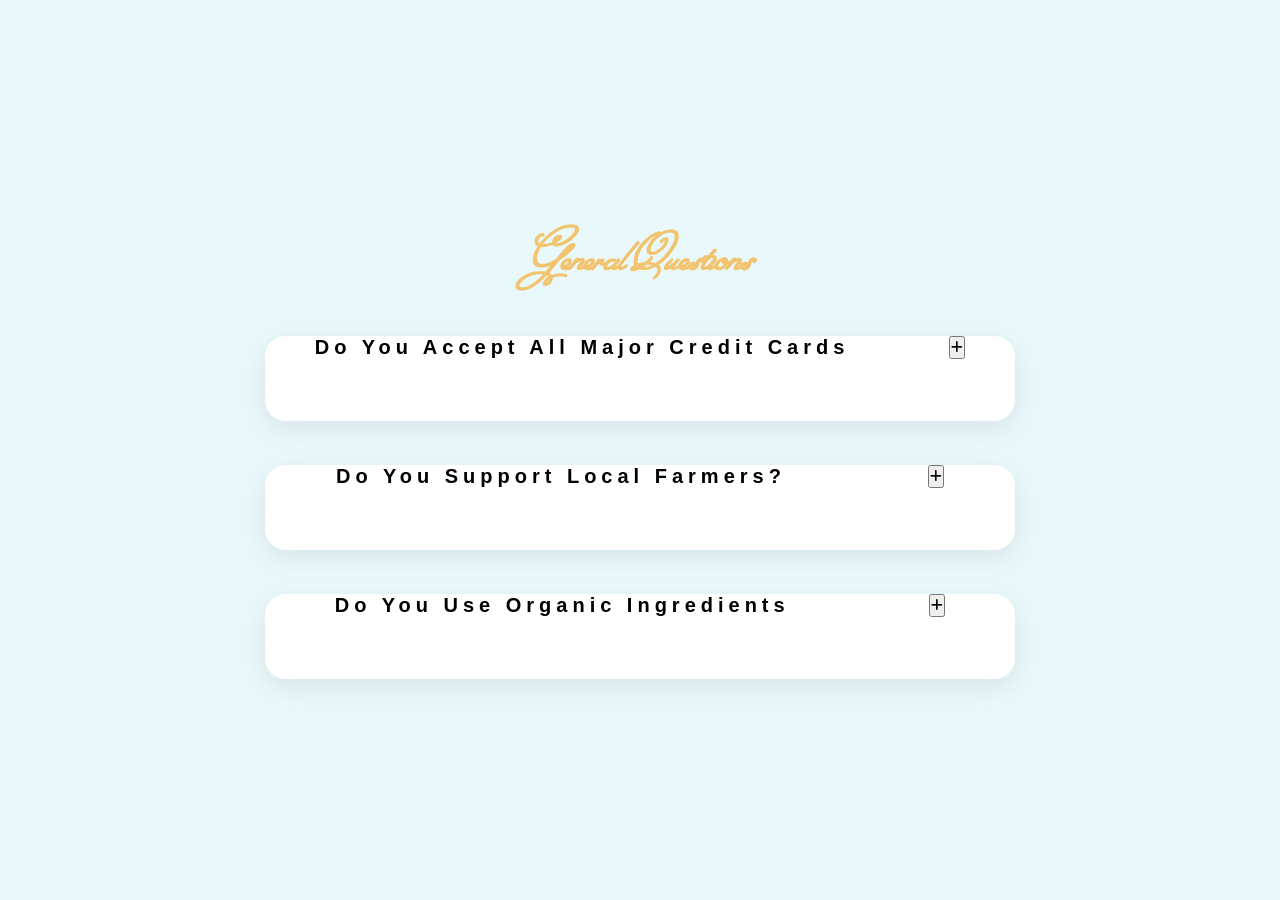
==== Questions/index.html @ eb2daeec "Questions Unfinished" ====
<!DOCTYPE html>
<html lang="en">
<head>
    <meta charset="UTF-8">
    <meta name="viewport" content="width=device-width, initial-scale=1.0">
    <title>Questions</title>
    <link rel="stylesheet" href="styles.css">
    <link rel="stylesheet" href="https://cdnjs.cloudflare.com/ajax/libs/font-awesome/6.5.1/css/all.min.css">
</head>
<body>
    <h1 class="title">General Questions</h1>
    <div class="question-container">
        <div class="title-btn">
            <h1>Do You Accept All Major Credit Cards</h1>
            <button class="open-btn"><i class="fa-solid fa-plus"></i></button>
        </div>
        <p>Lorem ipsum dolor sit amet consectetur adipisicing elit. Odit inventore, doloremque praesentium esse perspiciatis perferendis delectus unde, quasi a corrupti, provident illum et impedit vero velit quibusdam. Ad, consequuntur dignissimos.</p>
    </div>
    <div class="question-container">
        <div class="title-btn">
            <h1>Do You Support Local Farmers?</h1>
            <button class="open-btn"><i class="fa-solid fa-plus"></i></button>
        </div>
        <p>Lorem ipsum dolor sit amet consectetur adipisicing elit. Odit inventore, doloremque praesentium esse perspiciatis perferendis delectus unde, quasi a corrupti, provident illum et impedit vero velit quibusdam. Ad, consequuntur dignissimos.</p>
    </div>
    <div class="question-container">
        <div class="title-btn">
            <h1>Do You Use Organic Ingredients</h1>
            <button class="open-btn"><i class="fa-solid fa-plus"></i></button>
        </div>
        <p>Lorem ipsum dolor sit amet consectetur adipisicing elit. Odit inventore, doloremque praesentium esse perspiciatis perferendis delectus unde, quasi a corrupti, provident illum et impedit vero velit quibusdam. Ad, consequuntur dignissimos.</p>
    </div>
</body>
<script src="index.js"></script>
</html>
---- Questions/styles.css ----
@import url('https://fonts.googleapis.com/css2?family=Montserrat:ital,wght@0,100..900;1,100..900&display=swap');
@import url('https://fonts.googleapis.com/css2?family=Miss+Fajardose&display=swap');

*{
    box-sizing: border-box;
    padding:0;
    margin:0;
}

body{
    min-width: 100vw;
    min-height: 100vh;
    display: flex;
    justify-content: center;
    align-items: center;
    flex-direction: column;
    background-color: rgb(233, 248, 250);
}

.title{
    font-size: 3.5rem;
    font-family: 'Miss Fajardose',sans-serif;
    color:rgb(242, 196, 112);
}

.question-container{
    font-family: 'Monsterrat',sans-serif;
    margin-top:2.75em;
    width: 750px;
    height: 85px;
    background-color: #fff;
    display: flex;
    flex-direction: column;
    align-items: center;
    border-radius: 1.3em;
    box-shadow: rgba(149, 157, 165, 0.2) 0px 8px 24px;
}

.question-container h1{
    font-size: 1.25rem;
    letter-spacing: 0.25em;
}

.question-container .title-btn{
    display: flex;
    width: 100%;
    justify-content: space-around;
}

.question-container p{
    display: none;
}
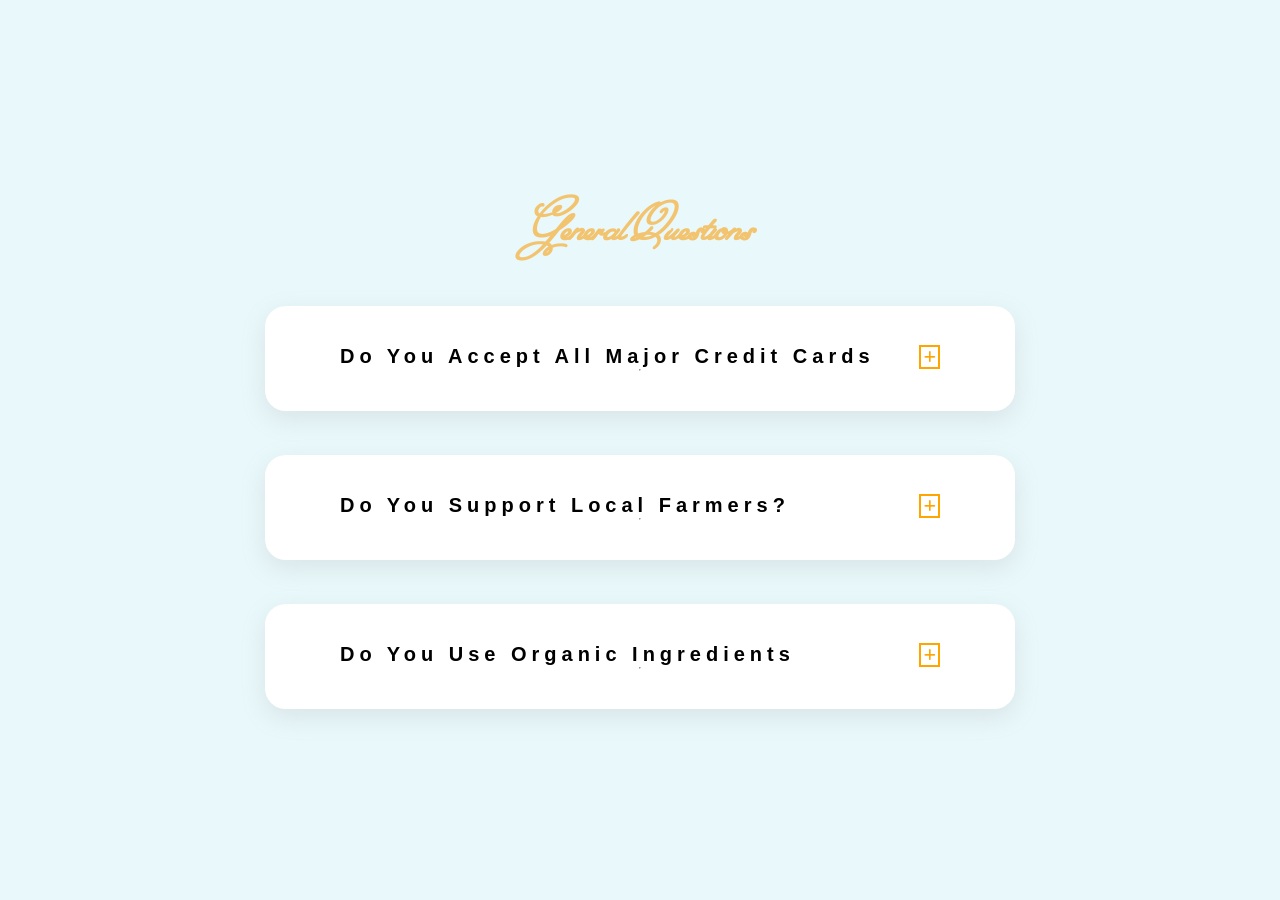
==== commit a0bf565a: "Questions Finished" ====
--- a/Questions/index.html
+++ b/Questions/index.html
@@ -10,24 +10,27 @@
 <body>
     <h1 class="title">General Questions</h1>
     <div class="question-container">
-        <div class="title-btn">
+        <div class="title-btn" id="title-container">
             <h1>Do You Accept All Major Credit Cards</h1>
-            <button class="open-btn"><i class="fa-solid fa-plus"></i></button>
+            <button class="open-btn" id="open-btn"><i class="fa-solid fa-plus"></i></button>
         </div>
+        <hr>
         <p>Lorem ipsum dolor sit amet consectetur adipisicing elit. Odit inventore, doloremque praesentium esse perspiciatis perferendis delectus unde, quasi a corrupti, provident illum et impedit vero velit quibusdam. Ad, consequuntur dignissimos.</p>
     </div>
     <div class="question-container">
         <div class="title-btn">
             <h1>Do You Support Local Farmers?</h1>
-            <button class="open-btn"><i class="fa-solid fa-plus"></i></button>
+            <button class="open-btn" id="open-btn"><i class="fa-solid fa-plus"></i></button>
         </div>
+        <hr>
         <p>Lorem ipsum dolor sit amet consectetur adipisicing elit. Odit inventore, doloremque praesentium esse perspiciatis perferendis delectus unde, quasi a corrupti, provident illum et impedit vero velit quibusdam. Ad, consequuntur dignissimos.</p>
     </div>
     <div class="question-container">
         <div class="title-btn">
             <h1>Do You Use Organic Ingredients</h1>
-            <button class="open-btn"><i class="fa-solid fa-plus"></i></button>
+            <button class="open-btn" id="open-btn"><i class="fa-solid fa-plus"></i></button>
         </div>
+        <hr>
         <p>Lorem ipsum dolor sit amet consectetur adipisicing elit. Odit inventore, doloremque praesentium esse perspiciatis perferendis delectus unde, quasi a corrupti, provident illum et impedit vero velit quibusdam. Ad, consequuntur dignissimos.</p>
     </div>
 </body>
--- a/Questions/styles.css
+++ b/Questions/styles.css
@@ -27,11 +27,12 @@
     font-family: 'Monsterrat',sans-serif;
     margin-top:2.75em;
     width: 750px;
-    height: 85px;
+    height: 105px;
     background-color: #fff;
     display: flex;
+    justify-content: center;
+    align-items: center;
     flex-direction: column;
-    align-items: center;
     border-radius: 1.3em;
     box-shadow: rgba(149, 157, 165, 0.2) 0px 8px 24px;
 }
@@ -43,10 +44,34 @@
 
 .question-container .title-btn{
     display: flex;
-    width: 100%;
-    justify-content: space-around;
+    width: 600px;
+    justify-content: space-between;
+}
+
+hr.active{
+    margin-top:0.75em;
+    width: 600px;
+    border: 1px solid #ccc;
+}
+
+.question-container .title-btn button{
+    background-color: transparent;
+    padding:0.175em;
+    color:orange;
+    border:2px solid orange;
+    cursor: pointer;
 }
 
 .question-container p{
-    display: none;
+    opacity: 0;
+    height: 0;
+    
+    overflow: hidden;
+    transition: opacity 0.3s ease, height 0.3s ease;
+}
+
+.question-container p.active {
+    opacity: 1;
+    height: auto;
+    width: 600px;
 }
